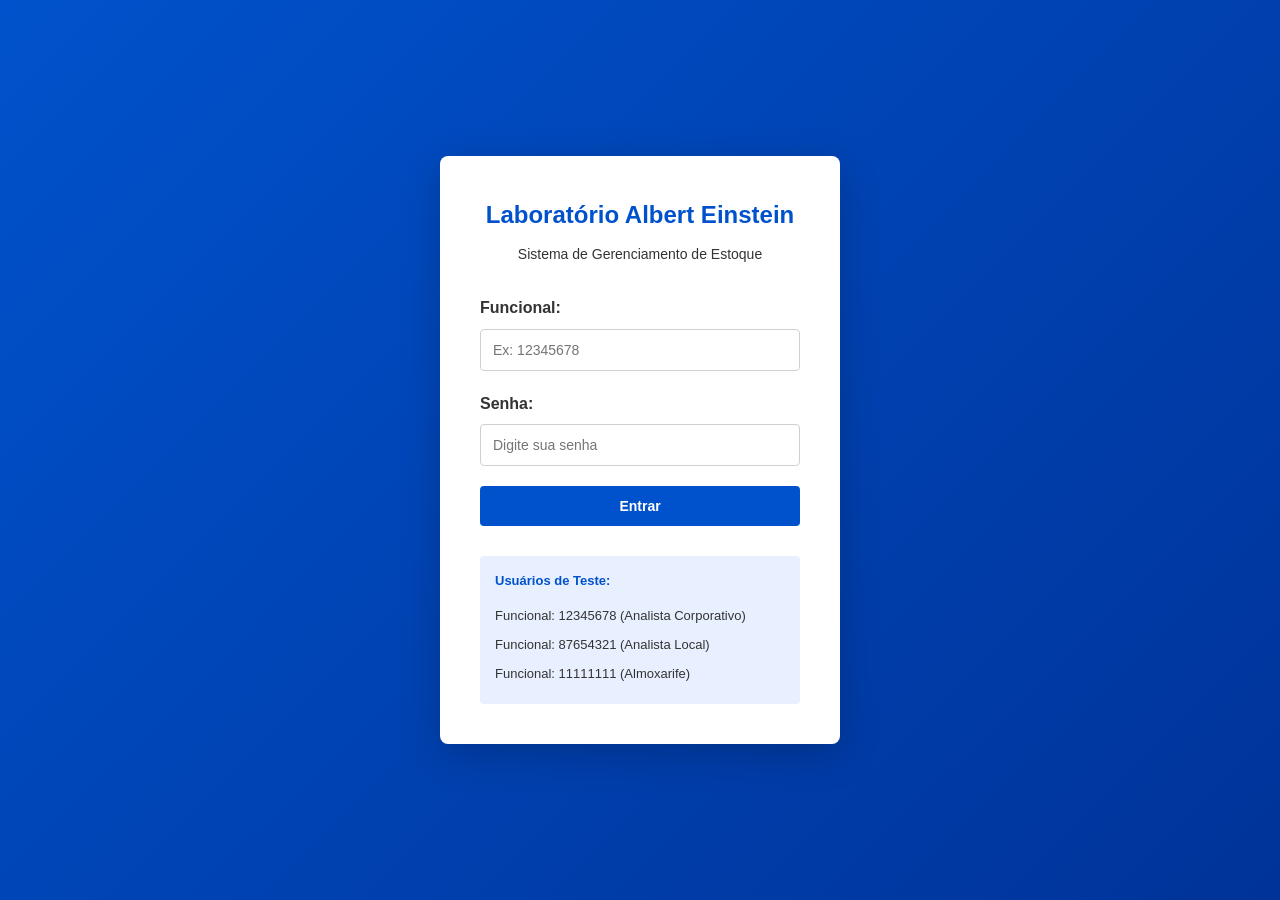
==== src/main/resources/static/index.html @ fdfb84fc "Primeira versão: seçcao de Almoxarife completa" ====
<!DOCTYPE html>
<html lang="pt-BR">
<head>
    <meta charset="UTF-8">
    <meta name="viewport" content="width=device-width, initial-scale=1.0">
    <title>Laboratório Albert Einstein - Gerenciamento de Estoque</title>
    <link rel="stylesheet" href="css/style.css">
</head>
<body>
    <div class="login-container">
        <div class="login-box">
            <div class="logo">
                <h1>Laboratório Albert Einstein</h1>
                <p>Sistema de Gerenciamento de Estoque</p>
            </div>

            <form id="loginForm" class="login-form">
                <div class="form-group">
                    <label for="funcional">Funcional:</label>
                    <input type="text" id="funcional" name="funcional" placeholder="Ex: 12345678" required maxlength="8">
                </div>

                <div class="form-group">
                    <label for="senha">Senha:</label>
                    <input type="password" id="senha" name="senha" placeholder="Digite sua senha" required>
                </div>

                <button type="submit" class="btn btn-primary">Entrar</button>
            </form>

            <div id="alertContainer"></div>

            <div class="login-info">
                <p><strong>Usuários de Teste:</strong></p>
                <ul>
                    <li>Funcional: 12345678 (Analista Corporativo)</li>
                    <li>Funcional: 87654321 (Analista Local)</li>
                    <li>Funcional: 11111111 (Almoxarife)</li>
                </ul>
            </div>
        </div>
    </div>

    <script type="module" src="js/modules/auth-service.js"></script>
    <script type="module" src="js/modules/ui-service.js"></script>
    <script type="module" src="js/modules/api-service.js"></script>
</body>
</html>
---- src/main/resources/static/css/style.css ----
* {
  margin: 0;
  padding: 0;
  box-sizing: border-box;
}

:root {
  --primary-blue: #0052cc;
  --primary-dark: #003399;
  --light-blue: #e8f0ff;
  --white: #ffffff;
  --gray-light: #f5f5f5;
  --gray-medium: #d0d0d0;
  --gray-dark: #333333;
  --success: #28a745;
  --warning: #ffc107;
  --danger: #dc3545;
  --border-radius: 8px;
  --box-shadow: 0 2px 8px rgba(0, 0, 0, 0.1);
}

body {
  font-family: -apple-system, BlinkMacSystemFont, "Segoe UI", Roboto, "Helvetica Neue", Arial, sans-serif;
  background-color: var(--gray-light);
  color: var(--gray-dark);
  line-height: 1.6;
}

/* ===== LOGIN PAGE ===== */
.login-container {
  display: flex;
  justify-content: center;
  align-items: center;
  min-height: 100vh;
  background: linear-gradient(135deg, var(--primary-blue) 0%, var(--primary-dark) 100%);
}

.login-box {
  background: var(--white);
  padding: 40px;
  border-radius: var(--border-radius);
  box-shadow: 0 10px 40px rgba(0, 0, 0, 0.2);
  width: 100%;
  max-width: 400px;
}

.logo {
  text-align: center;
  margin-bottom: 30px;
}

.logo h1 {
  color: var(--primary-blue);
  font-size: 24px;
  margin-bottom: 8px;
}

.logo p {
  color: var(--gray-dark);
  font-size: 14px;
}

.login-form {
  margin-bottom: 30px;
}

.form-group {
  margin-bottom: 20px;
}

#motivoConsumoSelect {
  margin-bottom: 150px;
}

.secao-de-consumo-header {
  margin-bottom: 20px;
}

.form-group label {
  display: block;
  margin-bottom: 8px;
  font-weight: 600;
  color: var(--gray-dark);
}

.form-group input {
  width: 100%;
  padding: 12px;
  border: 1px solid var(--gray-medium);
  border-radius: 4px;
  font-size: 14px;
  transition: border-color 0.3s;
}

.form-group input:focus {
  outline: none;
  border-color: var(--primary-blue);
  box-shadow: 0 0 0 3px var(--light-blue);
}

.login-info {
  background: var(--light-blue);
  padding: 15px;
  border-radius: 4px;
  font-size: 13px;
}

.login-info p {
  font-weight: 600;
  margin-bottom: 10px;
  color: var(--primary-blue);
}

.login-info ul {
  list-style: none;
  padding-left: 0;
}

.login-info li {
  padding: 4px 0;
  color: var(--gray-dark);
}

/* ===== BUTTONS ===== */
.btn {
  padding: 12px 24px;
  border: none;
  border-radius: 4px;
  font-size: 14px;
  font-weight: 600;
  cursor: pointer;
  transition: all 0.3s;
  text-decoration: none;
  display: inline-block;
  text-align: center;
}

.btn-primary {
  background-color: var(--primary-blue);
  color: var(--white);
  width: 100%;
}

.btn-primary:hover {
  background-color: var(--primary-dark);
  box-shadow: var(--box-shadow);
}

.btn-secondary {
  background-color: var(--gray-medium);
  color: var(--gray-dark);
}

.btn-secondary:hover {
  background-color: #b0b0b0;
}

.btn-success {
  background-color: var(--success);
  color: var(--white);
}

.btn-success:hover {
  background-color: #218838;
}

.btn-danger {
  background-color: var(--danger);
  color: var(--white);
}

.btn-danger:hover {
  background-color: #c82333;
}

.btn-small {
  padding: 8px 16px;
  font-size: 12px;
}

/* ===== DASHBOARD LAYOUT ===== */
.container {
  display: flex;
  min-height: 100vh;
}

.header {
  position: fixed;
  top: 0;
  left: 0;
  right: 0;
  background: var(--white);
  border-bottom: 2px solid var(--primary-blue);
  z-index: 100;
  box-shadow: var(--box-shadow);
}

.header-content {
  display: flex;
  justify-content: space-between;
  align-items: center;
  padding: 15px 30px;
  max-width: 1400px;
  margin: 0 auto;
  width: 100%;
}

.header h1 {
  color: var(--primary-blue);
  font-size: 20px;
}

.user-info {
  display: flex;
  align-items: center;
  gap: 20px;
  font-size: 14px;
}

.user-info span {
  color: var(--gray-dark);
}

.user-info span:first-child {
  font-weight: 600;
}

/* ===== SIDEBAR ===== */
.sidebar {
  position: fixed;
  left: 0;
  top: 70px;
  width: 250px;
  height: calc(100vh - 70px);
  background: var(--white);
  border-right: 1px solid var(--gray-medium);
  overflow-y: auto;
  padding: 20px 0;
}

.nav-section {
  margin-bottom: 30px;
}

.nav-section h3 {
  padding: 0 20px;
  font-size: 12px;
  font-weight: 700;
  text-transform: uppercase;
  color: var(--gray-dark);
  margin-bottom: 10px;
}

.nav-section ul {
  list-style: none;
}

.nav-section a {
  display: block;
  padding: 12px 20px;
  color: var(--gray-dark);
  text-decoration: none;
  transition: all 0.3s;
  border-left: 3px solid transparent;
}

.nav-section a:hover,
.nav-section a.active {
  background-color: var(--light-blue);
  color: var(--primary-blue);
  border-left-color: var(--primary-blue);
}

/* ===== MAIN CONTENT ===== */
.main-content {
  margin-left: 250px;
  margin-top: 70px;
  padding: 30px;
  flex: 1;
}

.dashboard-grid {
  display: grid;
  grid-template-columns: repeat(auto-fit, minmax(300px, 1fr));
  gap: 20px;
}

/* ===== CARDS ===== */
.card {
  background: var(--white);
  padding: 20px;
  border-radius: var(--border-radius);
  box-shadow: var(--box-shadow);
  border-top: 4px solid var(--primary-blue);
}

.card h2 {
  color: var(--primary-blue);
  margin-bottom: 10px;
  font-size: 18px;
}

.card h3 {
  color: var(--gray-dark);
  margin-bottom: 15px;
  font-size: 14px;
}

.stat-card {
  text-align: center;
  border-top: none;
}

.stat-number {
  font-size: 32px;
  font-weight: 700;
  color: var(--primary-blue);
  margin: 10px 0;
}

.stat-number.alert {
  color: var(--danger);
}

/* ===== FORMS ===== */
.form-container {
  background: var(--white);
  padding: 30px;
  border-radius: var(--border-radius);
  box-shadow: var(--box-shadow);
  max-width: 600px;
}

.form-container h2 {
  color: var(--primary-blue);
  margin-bottom: 20px;
}

.form-group {
  margin-bottom: 20px;
}

.form-group label {
  display: block;
  margin-bottom: 8px;
  font-weight: 600;
  color: var(--gray-dark);
}

.form-group input,
.form-group select,
.form-group textarea {
  width: 100%;
  padding: 12px;
  border: 1px solid var(--gray-medium);
  border-radius: 4px;
  font-size: 14px;
  font-family: inherit;
}

.form-group input:focus,
.form-group select:focus,
.form-group textarea:focus {
  outline: none;
  border-color: var(--primary-blue);
  box-shadow: 0 0 0 3px var(--light-blue);
}

.form-group textarea {
  resize: vertical;
  min-height: 100px;
}

.form-row {
  display: grid;
  grid-template-columns: 1fr 1fr;
  gap: 20px;
}

.form-actions {
  display: flex;
  gap: 10px;
  margin-top: 30px;
}

.form-actions .btn {
  flex: 1;
}

/* ===== TABLES ===== */
.table-container {
  background: var(--white);
  padding: 20px;
  border-radius: var(--border-radius);
  box-shadow: var(--box-shadow);
  overflow-x: auto;
}

table {
  width: 100%;
  border-collapse: collapse;
}

thead {
  background-color: var(--light-blue);
}

th {
  padding: 15px;
  text-align: left;
  font-weight: 600;
  color: var(--primary-blue);
  border-bottom: 2px solid var(--primary-blue);
}

td {
  padding: 12px 15px;
  border-bottom: 1px solid var(--gray-medium);
}

.linha-insumos {
  text-align: center;
  padding: 30px;
}

tbody tr:hover {
  background-color: var(--gray-light);
}

.action-buttons {
  display: flex;
  gap: 8px;
}

.action-buttons .btn {
  padding: 6px 12px;
  font-size: 12px;
}

/* ===== ALERTS ===== */
.alert {
  padding: 15px;
  border-radius: 4px;
  margin-bottom: 20px;
  border-left: 4px solid;
}

.alert-success {
  background-color: #d4edda;
  color: #155724;
  border-left-color: var(--success);
}

.alert-warning {
  background-color: #fff3cd;
  color: #856404;
  border-left-color: var(--warning);
}

.alert-danger {
  background-color: #f8d7da;
  color: #721c24;
  border-left-color: var(--danger);
}

.alert-info {
  background-color: var(--light-blue);
  color: var(--primary-blue);
  border-left-color: var(--primary-blue);
}

/* ===== RESPONSIVE ===== */
@media (max-width: 768px) {
  .sidebar {
    width: 200px;
  }

  .main-content {
    margin-left: 200px;
    padding: 20px;
  }

  .form-row {
    grid-template-columns: 1fr;
  }

  .dashboard-grid {
    grid-template-columns: 1fr;
  }

  .header-content {
    flex-direction: column;
    gap: 10px;
    padding: 10px 20px;
  }

  .user-info {
    width: 100%;
    justify-content: space-between;
  }
}

@media (max-width: 600px) {
  .sidebar {
    width: 150px;
  }

  .main-content {
    margin-left: 150px;
  }

  .login-box {
    padding: 20px;
  }

  .header h1 {
    font-size: 16px;
  }
}
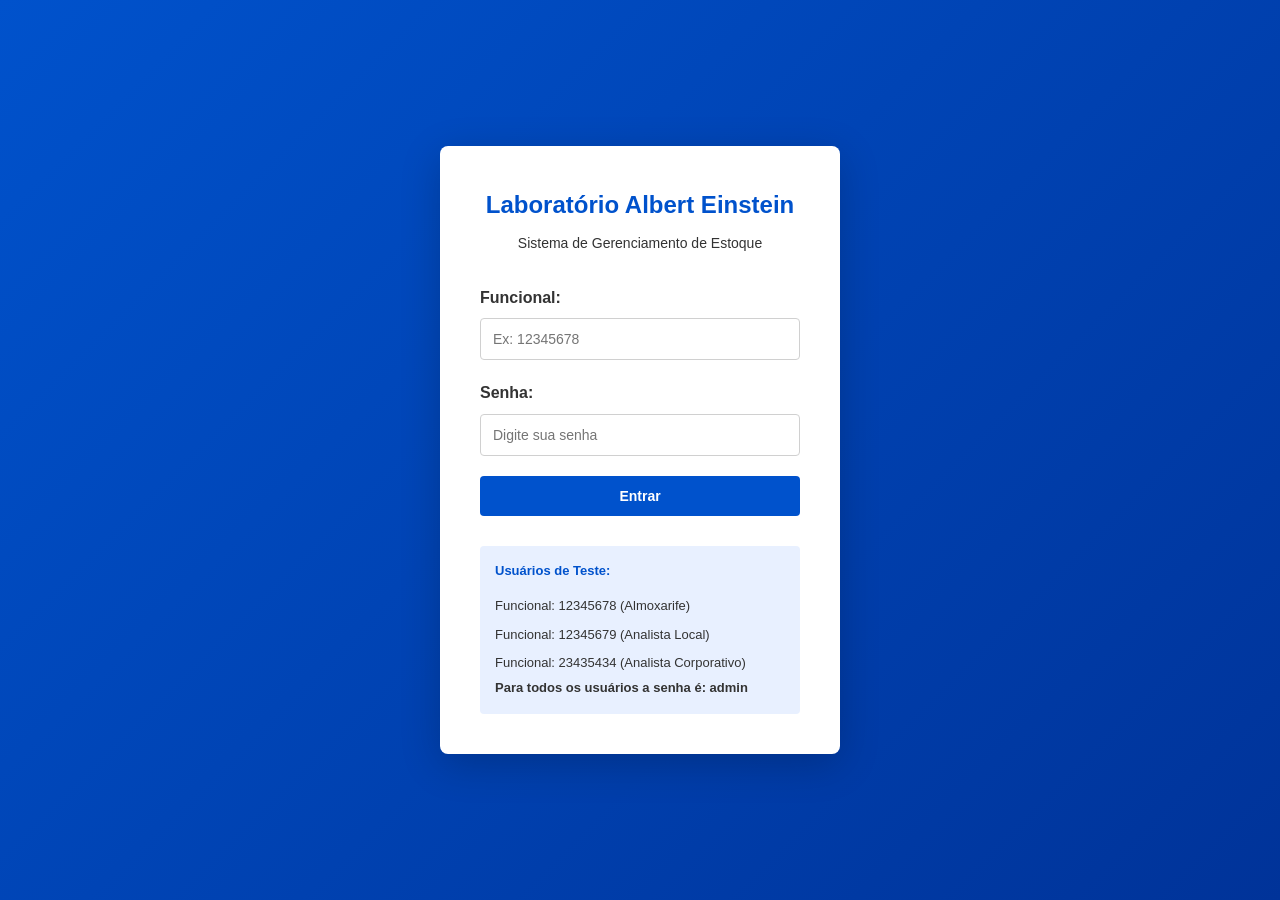
==== commit bd23eb29: "Fornecendo usuários de teste" ====
--- a/src/main/resources/static/index.html
+++ b/src/main/resources/static/index.html
@@ -33,9 +33,10 @@
             <div class="login-info">
                 <p><strong>Usuários de Teste:</strong></p>
                 <ul>
-                    <li>Funcional: 12345678 (Analista Corporativo)</li>
-                    <li>Funcional: 87654321 (Analista Local)</li>
-                    <li>Funcional: 11111111 (Almoxarife)</li>
+                    <li>Funcional: 12345678 (Almoxarife)</li>
+                    <li>Funcional: 12345679 (Analista Local)</li>
+                    <li>Funcional: 23435434 (Analista Corporativo)</li>
+                    <h4>Para todos os usuários a senha é: admin</h4>
                 </ul>
             </div>
         </div>
